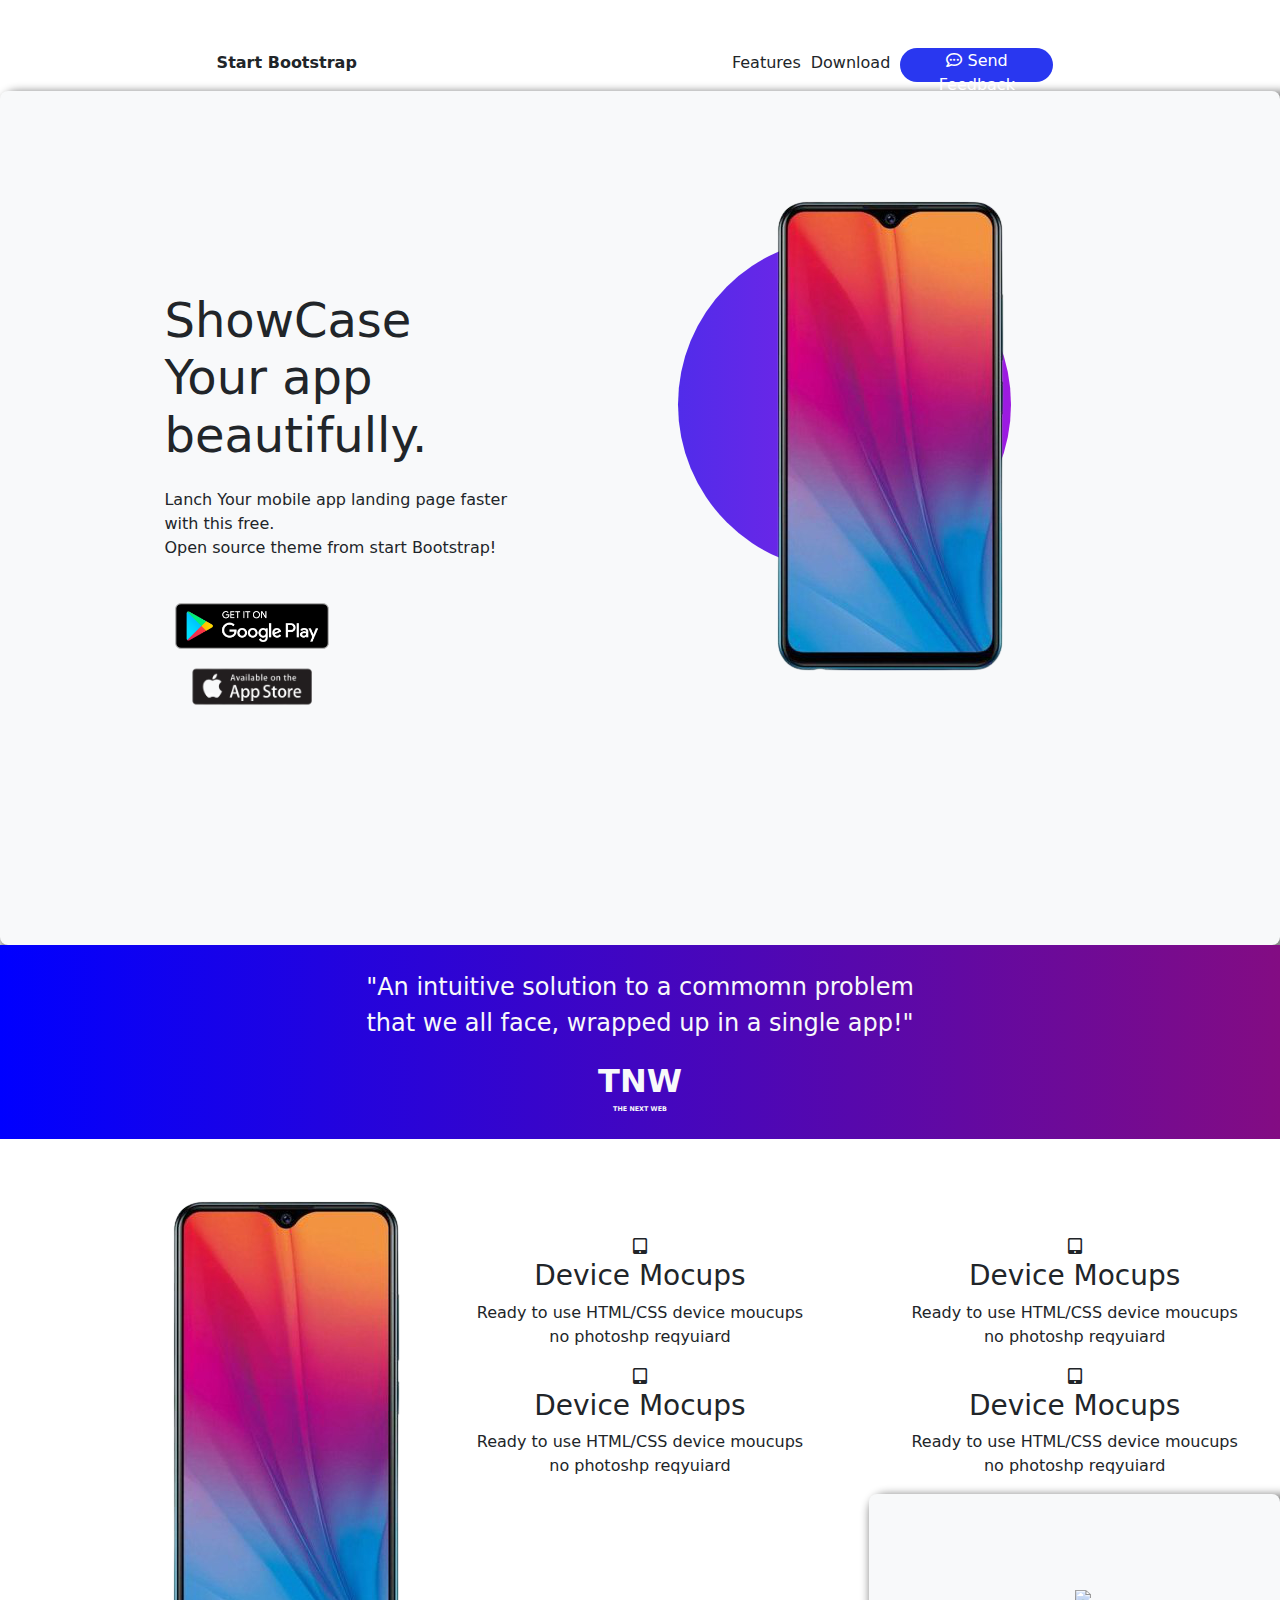
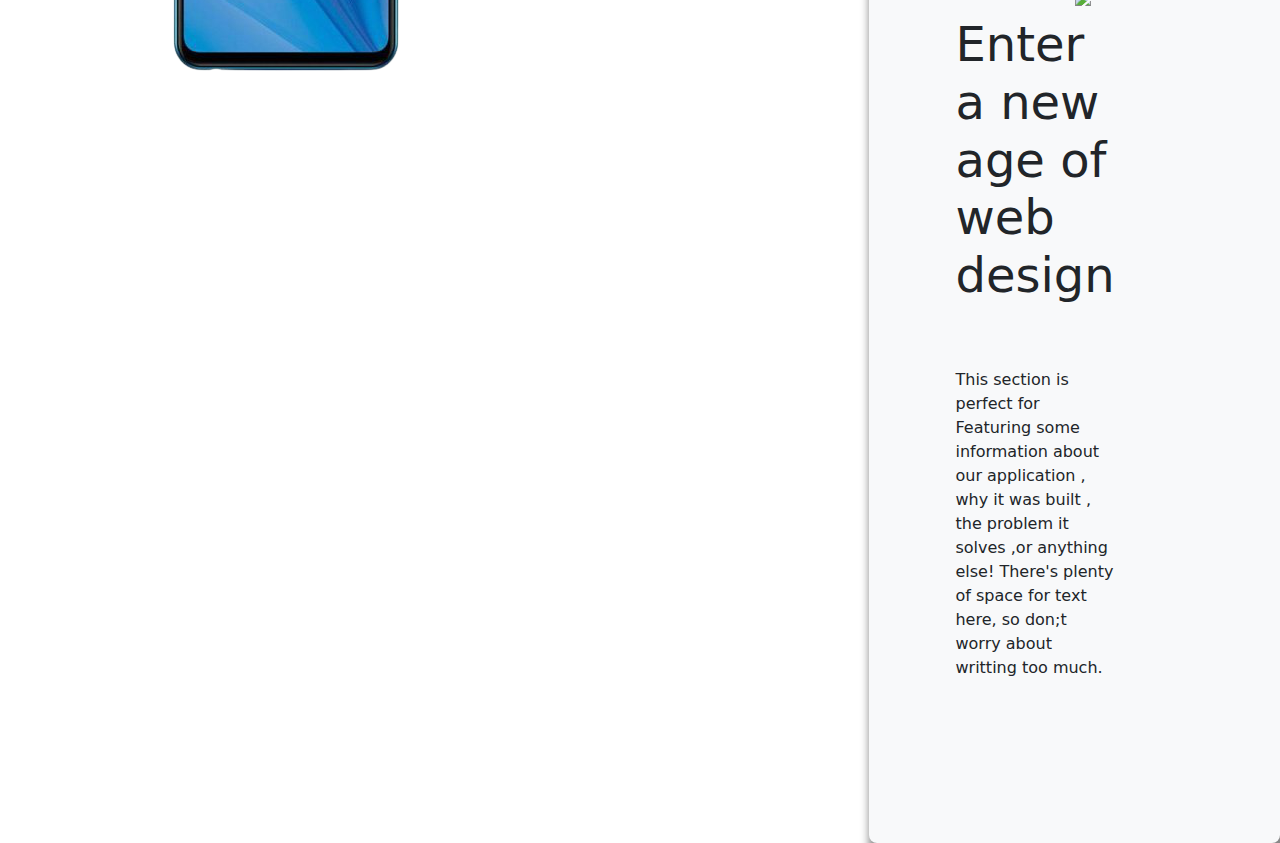
==== index2.html @ 5b8014c7 "f" ====
<!DOCTYPE html>
<html lang="en">
<head>
    <meta charset="UTF-8">
    <meta http-equiv="X-UA-Compatible" content="IE=edge">
    <meta name="viewport" content="width=device-width, initial-scale=1.0">
    <link rel="stylesheet" href="https://use.fontawesome.com/releases/v5.15.4/css/all.css">
    <link href="https://cdn.jsdelivr.net/npm/bootstrap@5.1.1/dist/css/bootstrap.min.css" rel="stylesheet">
<link rel="stylesheet" href="style.css">
    <title>Document</title>
    
</head>
<body>
    <nav class="navBar1">
<div>Start Bootstrap</div>
<div class="rightSide1">
    <p> Features</p>
    <p> Download</p>
    <button><i class="far fa-comment-dots"></i>Send Feedback</button>

</div>
    </nav>
    <!-- main-pageEsraa -->
        <div class="p-5 mb-0 bg-light rounded-3">
            <div class="container-fluid py-5 row ">
             
                <div class="d-grid gap-3 col-6 rightDiv">
                    <h1>ShowCase Your app beautifully.</h1>
            <p>Lanch Your mobile app landing page faster with this free.<br>
               Open source theme from start Bootstrap! 
               <div class="row rightSide">
                   <img src="images/image.png">
                   <img src="/images/apple-removebg-preview.png">
               </div>
                   
            </p>
                </div>
                <div class="col-6">
                    <div class="circle2"></div>
                   <img  class="phoneImage" src="./images/phone-removebg-preview.png"> 
                </div>
            </div>
          </div>
    <!-- main-pageesraa-->
 <!-- LandingHazem -->
 <div class="mb-5 bg-primary p-4 text-light background-gradient">
    <div class="row">
      <div class="col-12 text-center fs-4">
        <p>
          "An intuitive solution to a commomn problem
          <br />
          that we all face, wrapped up in a single app!"
        </p>
        <div>
          <div class="col-12 fw-bolder fs-2">TNW</div>
          <div class="col-12 fw-bolder fs-6">THE NEXT WEB</div>
        </div>
      </div>
    </div>
  </div>
  <!-- LandingHazem -->
<!-- landingOmar -->
    <div class="row ">

        <div class="px-5 col-lg-4">
            <img src="./images/phone-removebg-preview.png" alt="">

        </div>



           <div class="col-lg-4 mt-5">
            <div class=" text-center div">
                <i class="fas fa-tablet-alt"></i>
                <h1 class="fs-3">Device Mocups</h1>
                <p>Ready to use HTML/CSS device moucups <br>
                no photoshp reqyuiard
                </p>
            </div>
            <div class=" text-center  div">
                <i class="fas fa-tablet-alt"></i>
                <h1 class="fs-3">Device Mocups</h1>
                <p>Ready to use HTML/CSS device moucups <br>
                no photoshp reqyuiard
                </p>
            </div>

           </div>

           <div class="col-lg-4 mt-5">
            <div class="text-center  div">
                <i class="fas fa-tablet-alt"></i>
                <h1 class="fs-3">Device Mocups</h1>
                <p>Ready to use HTML/CSS device moucups <br>
                no photoshp reqyuiard
                </p>
            </div>
            <div class="text-center div">
                <i class="fas fa-tablet-alt"></i>
                <h1 class="fs-3">Device Mocups</h1>
                <p>Ready to use HTML/CSS device moucups <br>
                no photoshp reqyuiard
                </p>
            </div>
           <!-- landingOmar -->
           <!-- leen part  -->
           <div class="p-5 mb-0 bg-light rounded-3">
            <div class="container-fluid py-5 row ">
             
                <div class="d-grid gap-3 col-6 rightDiv">
                    <h1>Enter a new age of web design</h1>
                   
                    <p>
                      This section is perfect for Featuring some information
                      about  our application , why it was built , the problem
                      it solves ,or anything else! There's plenty of space for
                      text here, so don;t worry about writting too much.       
                    </p>
                </div>
                <div class="col-6">
                   <img  class="phoneImage" src="./images/"> 
                </div>
            </div>
          </div>
          <!-- End Leen part  -->

</body>
</html>
---- style.css ----
body {
  height: 1000px;
}

.navBar1 {
  display: flex;
  justify-content: center;
  padding: 4% 4% 0 4%;
}
.fs-6 {
  font-size: 0.4rem!important;}
.bg-light {
  box-shadow: 10px 10px 8px 10px #888888;
}
.rightSide1{
  display: flex;
  width: 29%;
  justify-content: space-evenly;
  margin-left: 31%;
}
.rightSide1 button{
  background: #2937f0;
  border: none;
  border-radius: 30px;
  color: white;
  width: 153px;
  height: 34px;
  margin-top: -1%;
}
.rightSide1 button i{
  
  margin-right: 4%;

}
.navBar1 div:nth-child(1){
  font-weight:700;

}


.rightSide img {
  width: 200px;
  /* height: 200px; */
}
.rightDiv {
  width: 32%;
  margin: 9% auto;
}
.rightDiv h1 {
  font-size: 3em;
}
.circle2 {
  background-image: linear-gradient(to right, #512cea, #9d1ae1);

  padding: 13%;
  border-radius: 50%;
  margin-top: 4%;
  z-index: 0;
  margin-left: 3%;
  position: absolute;
}
.closeone {
  margin-top: 75%;
  font-weight: bold;
  color: #9d1ae1;
}

.phoneImage {
  position: absolute;

  z-index: 1;
}

/* HazemCode */
* {
  box-sizing: border-box;
}

.background-gradient {
  background-image: linear-gradient(to right, blue, #830c83);
}

.border-radius-40 {
  border-radius: 40px;
}

.container-image {
  background-image: url("./images/write.jpg");
  background-size: cover;
}

.ml-50 {
  margin-left: 50px;
}

.line-height-120 {
  line-height: 120px;
}

.font-size-12 {
  font-size: 12px;
}

.font-color-semi-black {
  color: #777;
}

/* HazemCode */
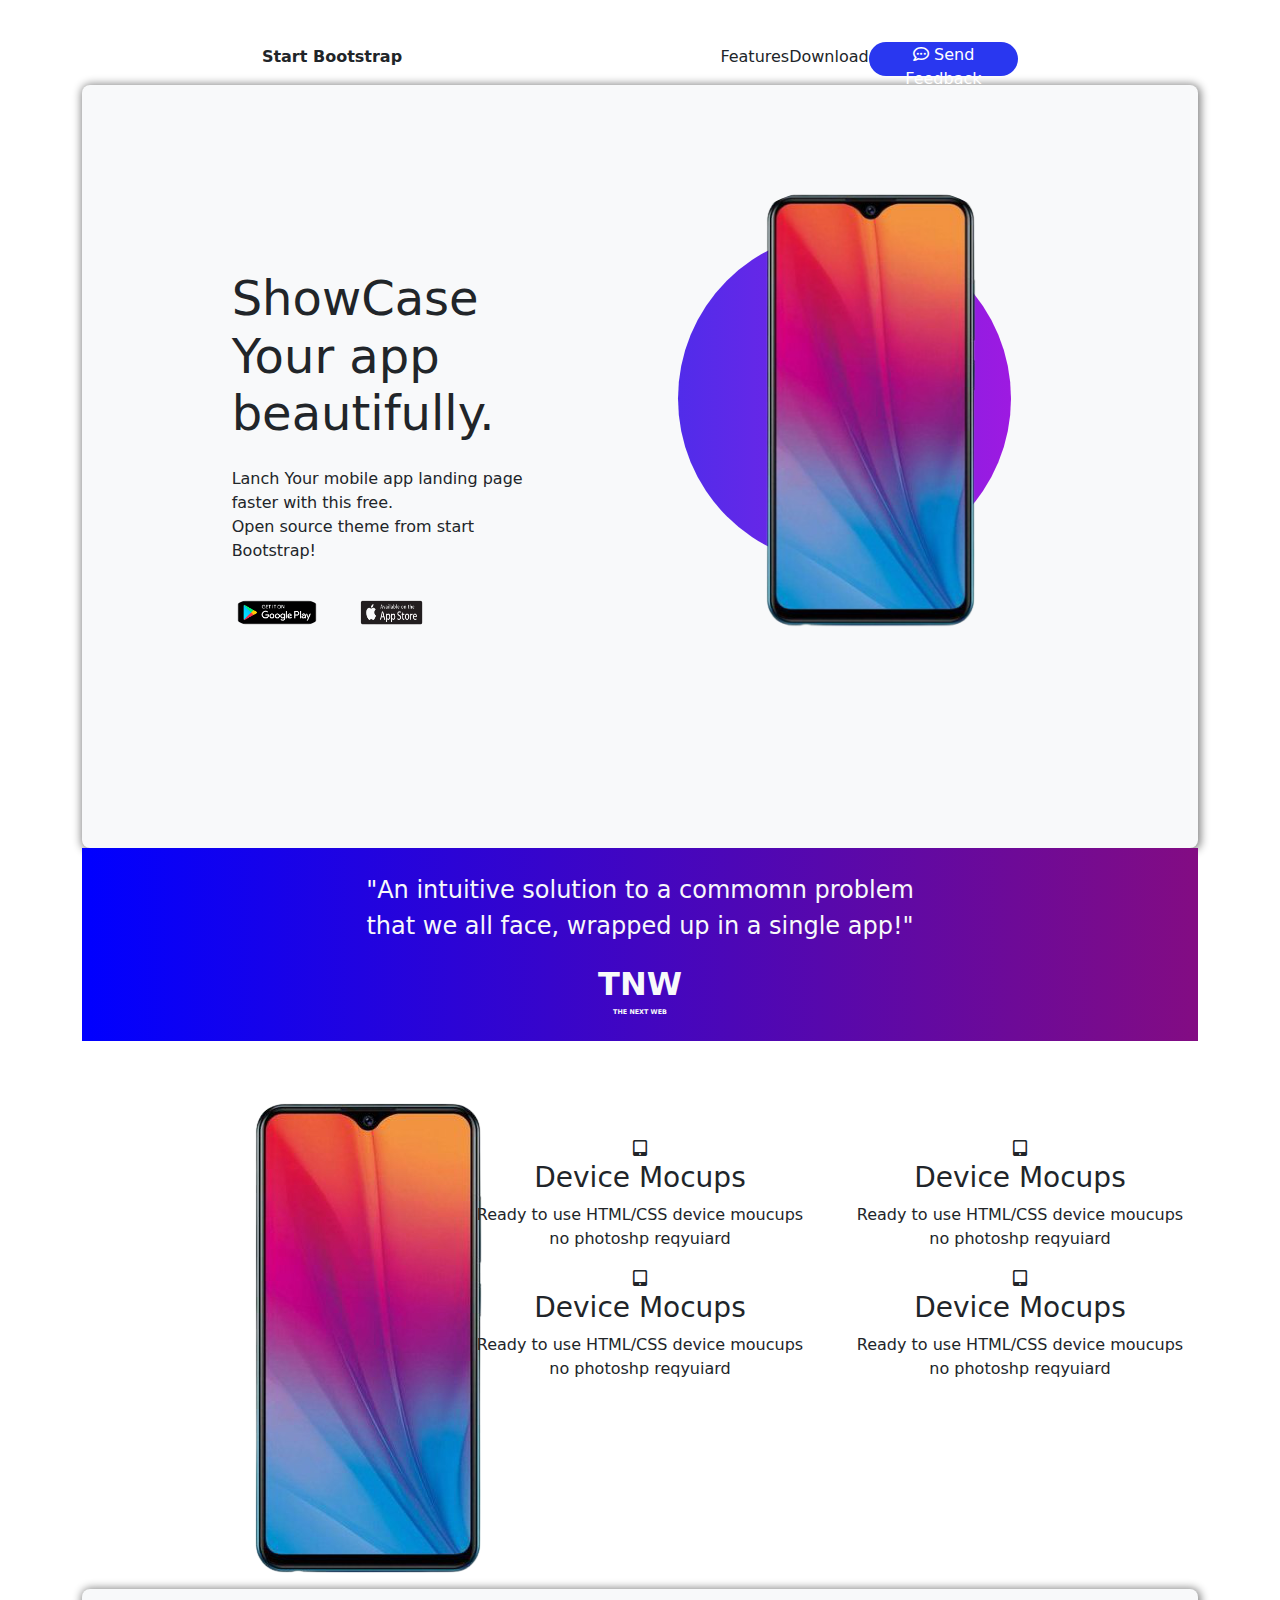
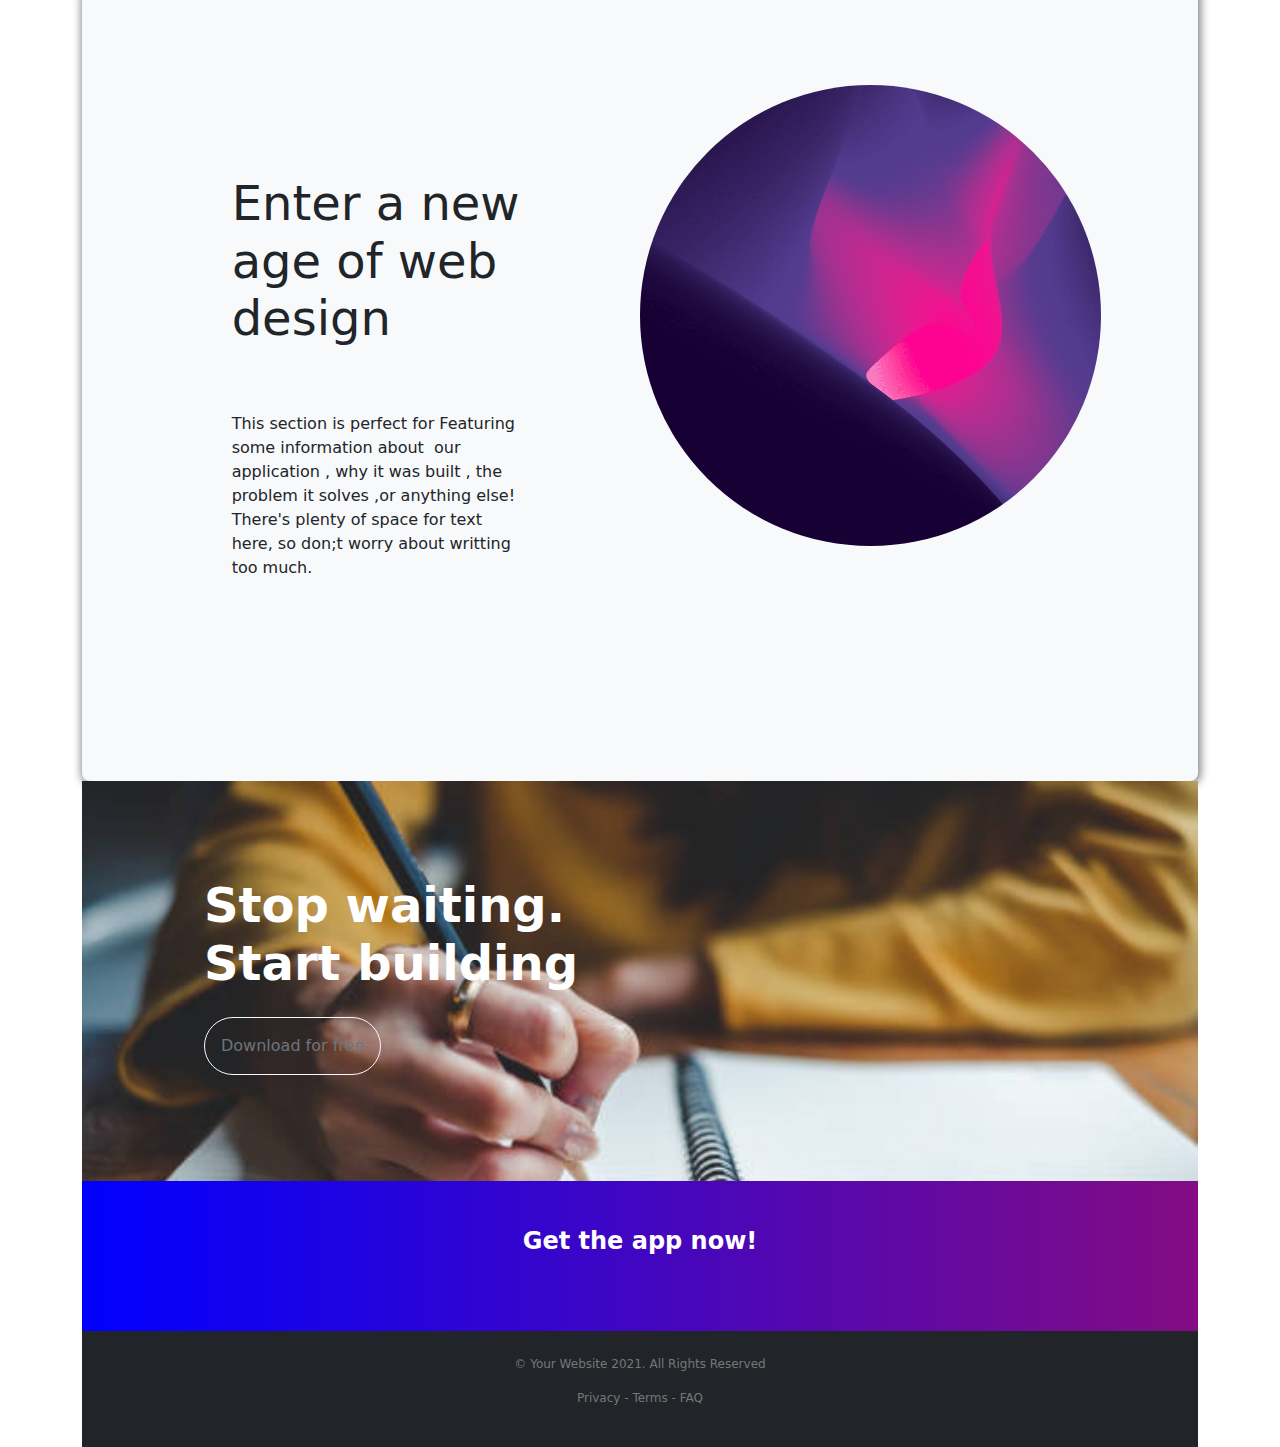
==== commit 412c21f1: "edit" ====
--- a/index2.html
+++ b/index2.html
@@ -4,13 +4,14 @@
     <meta charset="UTF-8">
     <meta http-equiv="X-UA-Compatible" content="IE=edge">
     <meta name="viewport" content="width=device-width, initial-scale=1.0">
+    <link rel = "icon" href ="./images/name.png" type = "image/x-icon">
     <link rel="stylesheet" href="https://use.fontawesome.com/releases/v5.15.4/css/all.css">
     <link href="https://cdn.jsdelivr.net/npm/bootstrap@5.1.1/dist/css/bootstrap.min.css" rel="stylesheet">
 <link rel="stylesheet" href="style.css">
-    <title>Document</title>
+    <title>Bootstrap</title>
     
 </head>
-<body>
+<body class="container">
     <nav class="navBar1">
 <div>Start Bootstrap</div>
 <div class="rightSide1">
@@ -102,6 +103,8 @@
                 no photoshp reqyuiard
                 </p>
             </div>
+           </div>
+    </div>
            <!-- landingOmar -->
            <!-- leen part  -->
            <div class="p-5 mb-0 bg-light rounded-3">
@@ -118,11 +121,50 @@
                     </p>
                 </div>
                 <div class="col-6">
-                   <img  class="phoneImage" src="./images/"> 
+                   <img  class="phoneImage" src="./images/name.png"> 
                 </div>
             </div>
           </div>
           <!-- End Leen part  -->
+          <!-- start hazem code  -->
+          <div class="container container-image text-white" style="height: 400px;">
+            <div class="p-5 mb-4 rounded-3">
+              <div class="container-fluid py-5 ml-50">
+                <h1 class="display-5 fw-bold mb-4">
+                  Stop waiting.
+                  <br />
+                  Start building
+                </h1>
+                <button
+                  type="button"
+                  class="btn btn-outline-light p-3 border-radius-40 text-secondary"
+                >
+                  Download for free
+                </button>
+              </div>
+            </div>
+          </div>
+          <!-- Before footer-->
+          <div
+            class="container background-gradient fs-4 text-white text-center line-height-120 fw-bolder"
+            style="height: 150px;"
+          >
+            <p class="">Get the app now!</p>
+          </div>
+          <!-- Footer -->
+          <div class="container bg-dark text-light font-size-12 text-center p-4">
+            <p class="font-color-semi-black">
+              &copy; Your Website 2021. All Rights Reserved
+            </p>
+            <p class="font-color-semi-black">
+              <span>Privacy</span>
+              <span>-</span>
+              <span>Terms</span>
+              <span>-</span>
+              <span>FAQ</span>
+            </p>
+          </div>
+          <!-- End hazem code  -->
 
 </body>
 </html>--- a/style.css
+++ b/style.css
@@ -10,7 +10,7 @@
 .fs-6 {
   font-size: 0.4rem!important;}
 .bg-light {
-  box-shadow: 10px 10px 8px 10px #888888;
+  box-shadow: 1px 1px 8px 2px #888888;
 }
 .rightSide1{
   display: flex;
@@ -106,3 +106,36 @@
 }
 
 /* HazemCode */
+.col-6 img{
+  width: 36%;
+  border-radius: 50%;
+}
+
+.background-gradient {
+  background-image: linear-gradient(to right, blue, #830c83);
+}
+
+.border-radius-40 {
+  border-radius: 40px;
+}
+
+.container-image {
+  background-image: url('./images/write.jpg');
+  background-size: cover;
+}
+
+.ml-50 {
+  margin-left: 50px;
+}
+
+.line-height-120 {
+  line-height: 120px;
+}
+
+.font-size-12 {
+  font-size: 12px;
+}
+
+.font-color-semi-black {
+  color: #777;
+}
